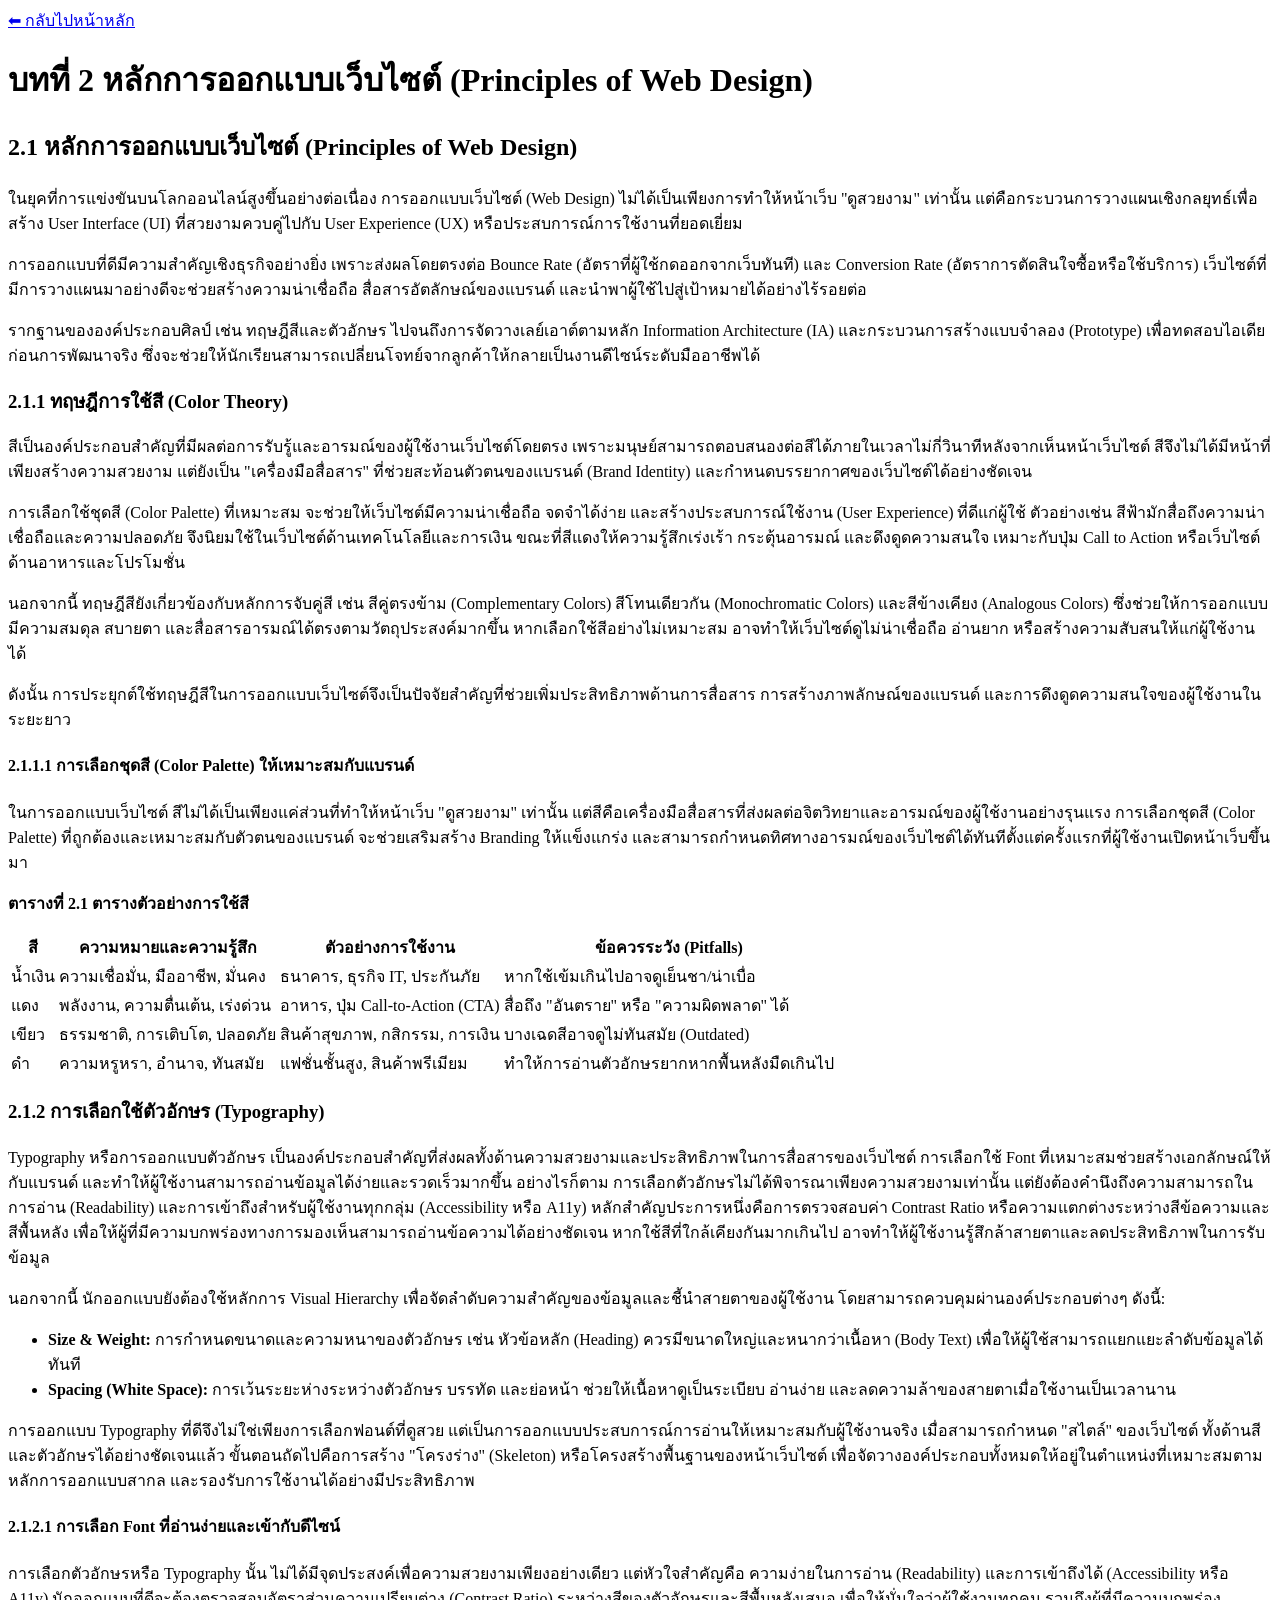
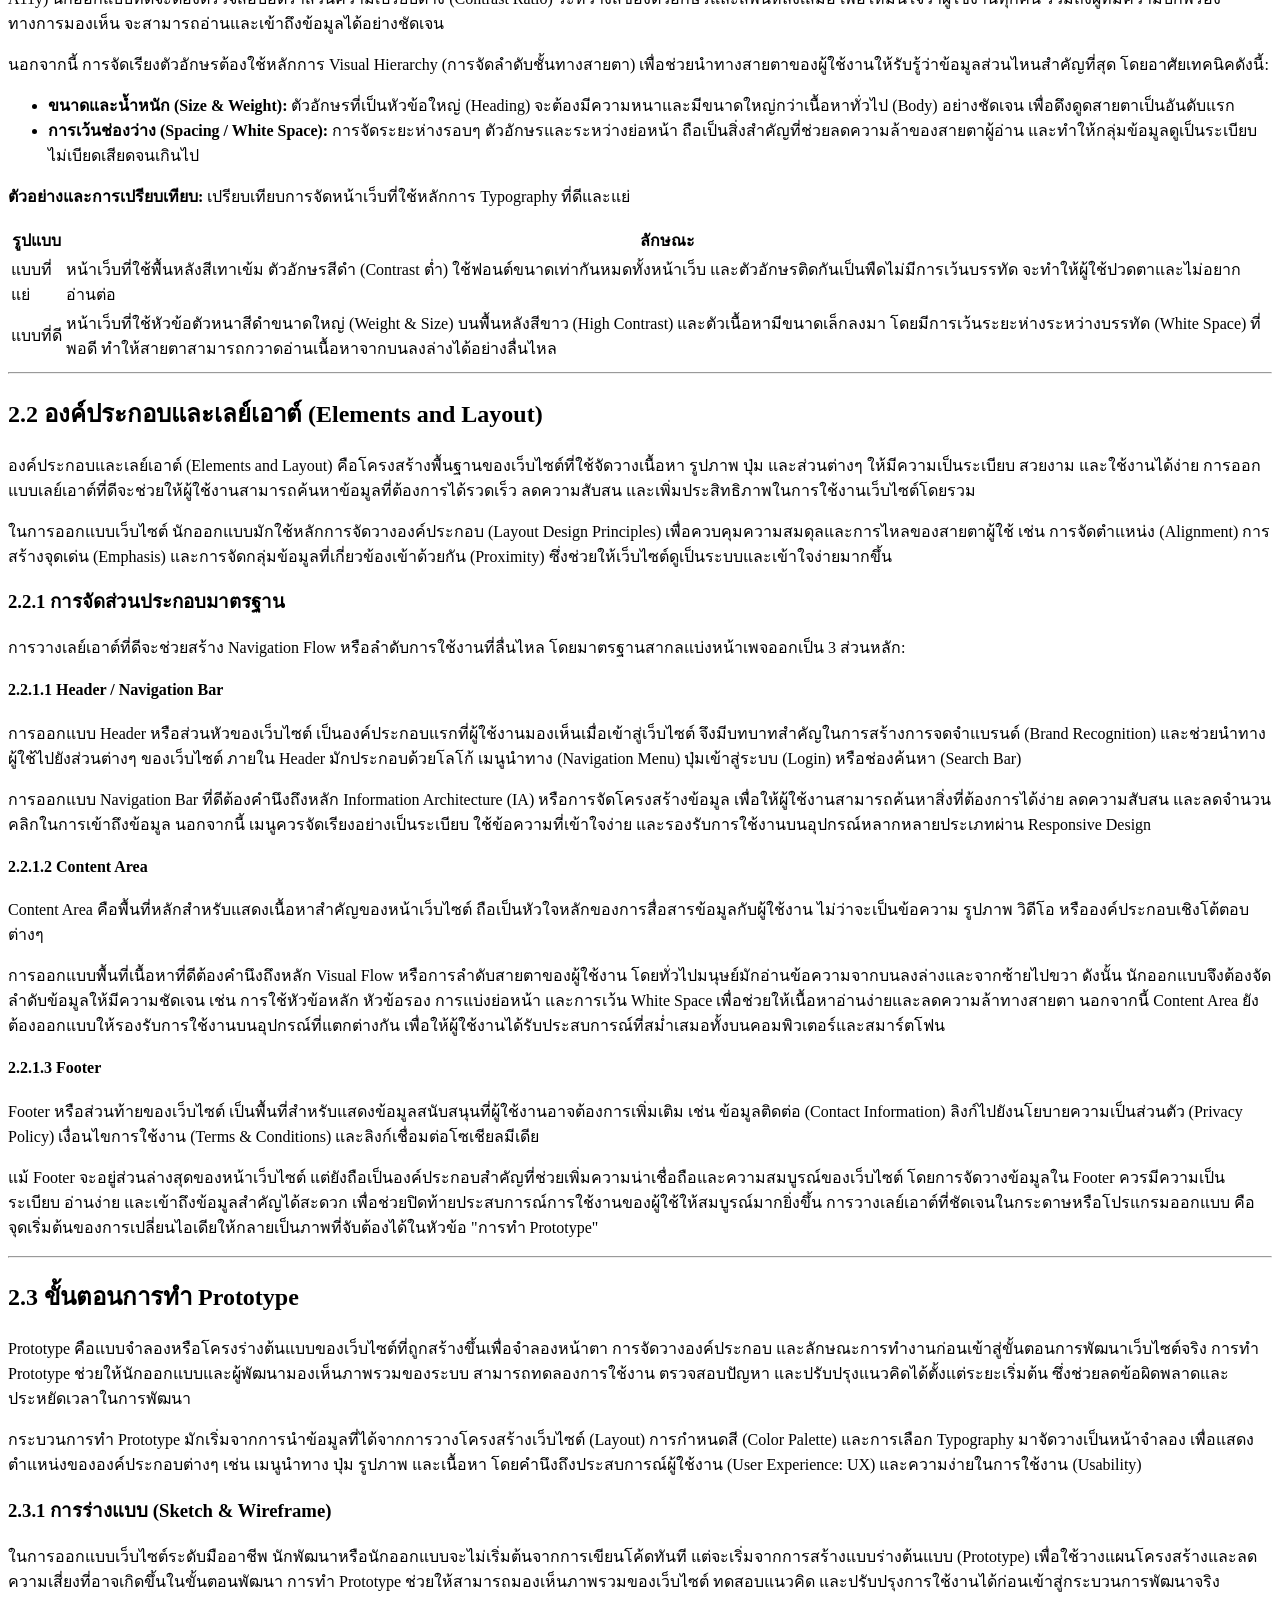
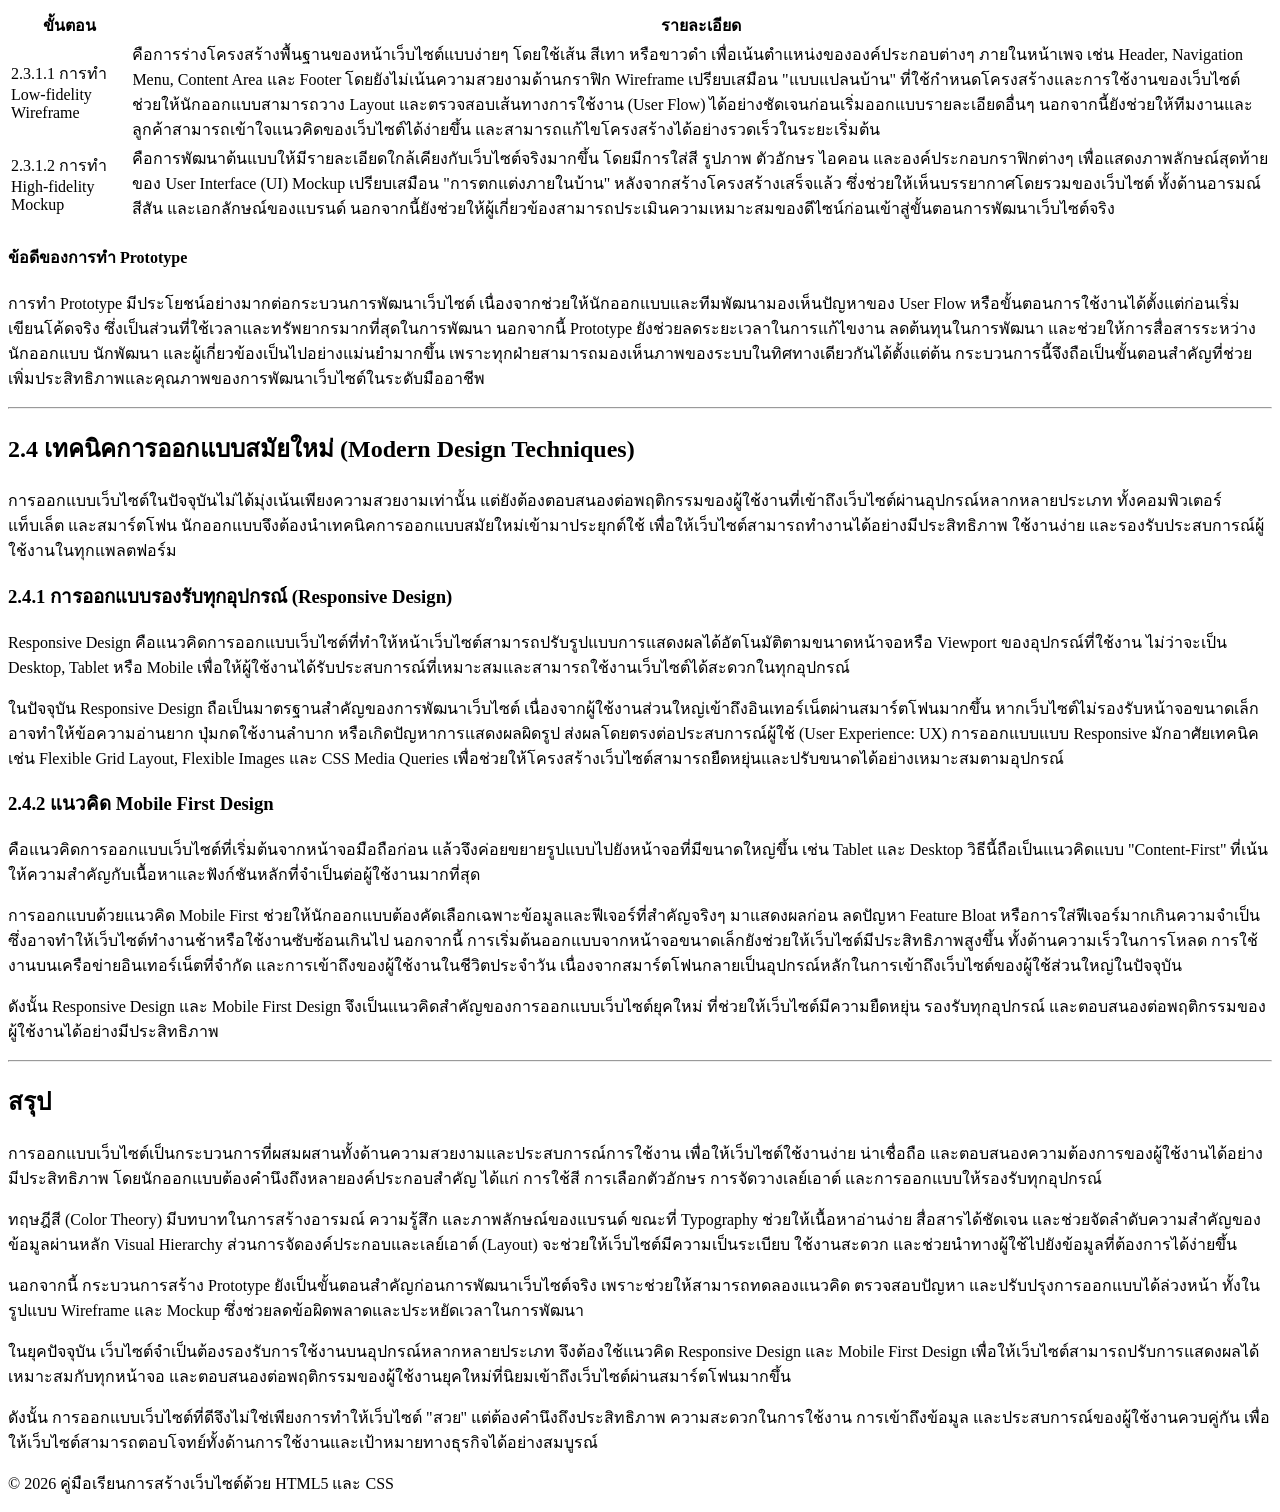
==== lesson02.html @ b01f9346 "Add files via upload" ====
<!DOCTYPE html>
<html lang="th">
<head>
<meta charset="UTF-8">
<meta name="viewport" content="width=device-width, initial-scale=1.0">
<title>บทที่ 2 หลักการออกแบบเว็บไซต์</title>
<link rel="stylesheet" href="style.css">

</head>
<body>

<a href="index.html" class="btn-back-fixed">⬅ กลับไปหน้าหลัก</a>

<main class="content">
<h1>บทที่ 2 หลักการออกแบบเว็บไซต์ (Principles of Web Design)</h1>
<h2>2.1 หลักการออกแบบเว็บไซต์ (Principles of Web Design)</h2>
<p>ในยุคที่การแข่งขันบนโลกออนไลน์สูงขึ้นอย่างต่อเนื่อง การออกแบบเว็บไซต์ (Web Design) ไม่ได้เป็นเพียงการทำให้หน้าเว็บ "ดูสวยงาม" เท่านั้น แต่คือกระบวนการวางแผนเชิงกลยุทธ์เพื่อสร้าง User Interface (UI) ที่สวยงามควบคู่ไปกับ User Experience (UX) หรือประสบการณ์การใช้งานที่ยอดเยี่ยม</p>
<p>การออกแบบที่ดีมีความสำคัญเชิงธุรกิจอย่างยิ่ง เพราะส่งผลโดยตรงต่อ Bounce Rate (อัตราที่ผู้ใช้กดออกจากเว็บทันที) และ Conversion Rate (อัตราการตัดสินใจซื้อหรือใช้บริการ) เว็บไซต์ที่มีการวางแผนมาอย่างดีจะช่วยสร้างความน่าเชื่อถือ สื่อสารอัตลักษณ์ของแบรนด์ และนำพาผู้ใช้ไปสู่เป้าหมายได้อย่างไร้รอยต่อ</p>
<p>รากฐานขององค์ประกอบศิลป์ เช่น ทฤษฎีสีและตัวอักษร ไปจนถึงการจัดวางเลย์เอาต์ตามหลัก Information Architecture (IA) และกระบวนการสร้างแบบจำลอง (Prototype) เพื่อทดสอบไอเดียก่อนการพัฒนาจริง ซึ่งจะช่วยให้นักเรียนสามารถเปลี่ยนโจทย์จากลูกค้าให้กลายเป็นงานดีไซน์ระดับมืออาชีพได้</p>
<h3>2.1.1 ทฤษฎีการใช้สี (Color Theory)</h3>
<p>สีเป็นองค์ประกอบสำคัญที่มีผลต่อการรับรู้และอารมณ์ของผู้ใช้งานเว็บไซต์โดยตรง เพราะมนุษย์สามารถตอบสนองต่อสีได้ภายในเวลาไม่กี่วินาทีหลังจากเห็นหน้าเว็บไซต์ สีจึงไม่ได้มีหน้าที่เพียงสร้างความสวยงาม แต่ยังเป็น "เครื่องมือสื่อสาร" ที่ช่วยสะท้อนตัวตนของแบรนด์ (Brand Identity) และกำหนดบรรยากาศของเว็บไซต์ได้อย่างชัดเจน</p>
<p>การเลือกใช้ชุดสี (Color Palette) ที่เหมาะสม จะช่วยให้เว็บไซต์มีความน่าเชื่อถือ จดจำได้ง่าย และสร้างประสบการณ์ใช้งาน (User Experience) ที่ดีแก่ผู้ใช้ ตัวอย่างเช่น สีฟ้ามักสื่อถึงความน่าเชื่อถือและความปลอดภัย จึงนิยมใช้ในเว็บไซต์ด้านเทคโนโลยีและการเงิน ขณะที่สีแดงให้ความรู้สึกเร่งเร้า กระตุ้นอารมณ์ และดึงดูดความสนใจ เหมาะกับปุ่ม Call to Action หรือเว็บไซต์ด้านอาหารและโปรโมชั่น</p>
<p>นอกจากนี้ ทฤษฎีสียังเกี่ยวข้องกับหลักการจับคู่สี เช่น สีคู่ตรงข้าม (Complementary Colors) สีโทนเดียวกัน (Monochromatic Colors) และสีข้างเคียง (Analogous Colors) ซึ่งช่วยให้การออกแบบมีความสมดุล สบายตา และสื่อสารอารมณ์ได้ตรงตามวัตถุประสงค์มากขึ้น หากเลือกใช้สีอย่างไม่เหมาะสม อาจทำให้เว็บไซต์ดูไม่น่าเชื่อถือ อ่านยาก หรือสร้างความสับสนให้แก่ผู้ใช้งานได้</p>
<p>ดังนั้น การประยุกต์ใช้ทฤษฎีสีในการออกแบบเว็บไซต์จึงเป็นปัจจัยสำคัญที่ช่วยเพิ่มประสิทธิภาพด้านการสื่อสาร การสร้างภาพลักษณ์ของแบรนด์ และการดึงดูดความสนใจของผู้ใช้งานในระยะยาว</p>
<h4>2.1.1.1 การเลือกชุดสี (Color Palette) ให้เหมาะสมกับแบรนด์</h4>
<p>ในการออกแบบเว็บไซต์ สีไม่ได้เป็นเพียงแค่ส่วนที่ทำให้หน้าเว็บ "ดูสวยงาม" เท่านั้น แต่สีคือเครื่องมือสื่อสารที่ส่งผลต่อจิตวิทยาและอารมณ์ของผู้ใช้งานอย่างรุนแรง การเลือกชุดสี (Color Palette) ที่ถูกต้องและเหมาะสมกับตัวตนของแบรนด์ จะช่วยเสริมสร้าง Branding ให้แข็งแกร่ง และสามารถกำหนดทิศทางอารมณ์ของเว็บไซต์ได้ทันทีตั้งแต่ครั้งแรกที่ผู้ใช้งานเปิดหน้าเว็บขึ้นมา</p>
<p><b>ตารางที่ 2.1 ตารางตัวอย่างการใช้สี</b></p>
<table>
<tr><th>สี</th><th>ความหมายและความรู้สึก</th><th>ตัวอย่างการใช้งาน</th><th>ข้อควรระวัง (Pitfalls)</th></tr>
<tr>
<td>น้ำเงิน</td>
<td>ความเชื่อมั่น, มืออาชีพ, มั่นคง</td>
<td>ธนาคาร, ธุรกิจ IT, ประกันภัย</td>
<td>หากใช้เข้มเกินไปอาจดูเย็นชา/น่าเบื่อ</td>
</tr>
<tr>
<td>แดง</td>
<td>พลังงาน, ความตื่นเต้น, เร่งด่วน</td>
<td>อาหาร, ปุ่ม Call-to-Action (CTA)</td>
<td>สื่อถึง "อันตราย" หรือ "ความผิดพลาด" ได้</td>
</tr>
<tr>
<td>เขียว</td>
<td>ธรรมชาติ, การเติบโต, ปลอดภัย</td>
<td>สินค้าสุขภาพ, กสิกรรม, การเงิน</td>
<td>บางเฉดสีอาจดูไม่ทันสมัย (Outdated)</td>
</tr>
<tr>
<td>ดำ</td>
<td>ความหรูหรา, อำนาจ, ทันสมัย</td>
<td>แฟชั่นชั้นสูง, สินค้าพรีเมียม</td>
<td>ทำให้การอ่านตัวอักษรยากหากพื้นหลังมืดเกินไป</td>
</tr>
</table>
<h3>2.1.2 การเลือกใช้ตัวอักษร (Typography)</h3>
<p>Typography หรือการออกแบบตัวอักษร เป็นองค์ประกอบสำคัญที่ส่งผลทั้งด้านความสวยงามและประสิทธิภาพในการสื่อสารของเว็บไซต์ การเลือกใช้ Font ที่เหมาะสมช่วยสร้างเอกลักษณ์ให้กับแบรนด์ และทำให้ผู้ใช้งานสามารถอ่านข้อมูลได้ง่ายและรวดเร็วมากขึ้น อย่างไรก็ตาม การเลือกตัวอักษรไม่ได้พิจารณาเพียงความสวยงามเท่านั้น แต่ยังต้องคำนึงถึงความสามารถในการอ่าน (Readability) และการเข้าถึงสำหรับผู้ใช้งานทุกกลุ่ม (Accessibility หรือ A11y) หลักสำคัญประการหนึ่งคือการตรวจสอบค่า Contrast Ratio หรือความแตกต่างระหว่างสีข้อความและสีพื้นหลัง เพื่อให้ผู้ที่มีความบกพร่องทางการมองเห็นสามารถอ่านข้อความได้อย่างชัดเจน หากใช้สีที่ใกล้เคียงกันมากเกินไป อาจทำให้ผู้ใช้งานรู้สึกล้าสายตาและลดประสิทธิภาพในการรับข้อมูล</p>
<p>นอกจากนี้ นักออกแบบยังต้องใช้หลักการ Visual Hierarchy เพื่อจัดลำดับความสำคัญของข้อมูลและชี้นำสายตาของผู้ใช้งาน โดยสามารถควบคุมผ่านองค์ประกอบต่างๆ ดังนี้:</p>
<ul>
<li><b>Size &amp; Weight:</b> การกำหนดขนาดและความหนาของตัวอักษร เช่น หัวข้อหลัก (Heading) ควรมีขนาดใหญ่และหนากว่าเนื้อหา (Body Text) เพื่อให้ผู้ใช้สามารถแยกแยะลำดับข้อมูลได้ทันที</li>
<li><b>Spacing (White Space):</b> การเว้นระยะห่างระหว่างตัวอักษร บรรทัด และย่อหน้า ช่วยให้เนื้อหาดูเป็นระเบียบ อ่านง่าย และลดความล้าของสายตาเมื่อใช้งานเป็นเวลานาน</li>
</ul>
<p>การออกแบบ Typography ที่ดีจึงไม่ใช่เพียงการเลือกฟอนต์ที่ดูสวย แต่เป็นการออกแบบประสบการณ์การอ่านให้เหมาะสมกับผู้ใช้งานจริง เมื่อสามารถกำหนด "สไตล์" ของเว็บไซต์ ทั้งด้านสีและตัวอักษรได้อย่างชัดเจนแล้ว ขั้นตอนถัดไปคือการสร้าง "โครงร่าง" (Skeleton) หรือโครงสร้างพื้นฐานของหน้าเว็บไซต์ เพื่อจัดวางองค์ประกอบทั้งหมดให้อยู่ในตำแหน่งที่เหมาะสมตามหลักการออกแบบสากล และรองรับการใช้งานได้อย่างมีประสิทธิภาพ</p>
<h4>2.1.2.1 การเลือก Font ที่อ่านง่ายและเข้ากับดีไซน์</h4>
<p>การเลือกตัวอักษรหรือ Typography นั้น ไม่ได้มีจุดประสงค์เพื่อความสวยงามเพียงอย่างเดียว แต่หัวใจสำคัญคือ ความง่ายในการอ่าน (Readability) และการเข้าถึงได้ (Accessibility หรือ A11y) นักออกแบบที่ดีจะต้องตรวจสอบอัตราส่วนความเปรียบต่าง (Contrast Ratio) ระหว่างสีของตัวอักษรและสีพื้นหลังเสมอ เพื่อให้มั่นใจว่าผู้ใช้งานทุกคน รวมถึงผู้ที่มีความบกพร่องทางการมองเห็น จะสามารถอ่านและเข้าถึงข้อมูลได้อย่างชัดเจน</p>
<p>นอกจากนี้ การจัดเรียงตัวอักษรต้องใช้หลักการ Visual Hierarchy (การจัดลำดับชั้นทางสายตา) เพื่อช่วยนำทางสายตาของผู้ใช้งานให้รับรู้ว่าข้อมูลส่วนไหนสำคัญที่สุด โดยอาศัยเทคนิคดังนี้:</p>
<ul>
<li><b>ขนาดและน้ำหนัก (Size &amp; Weight):</b> ตัวอักษรที่เป็นหัวข้อใหญ่ (Heading) จะต้องมีความหนาและมีขนาดใหญ่กว่าเนื้อหาทั่วไป (Body) อย่างชัดเจน เพื่อดึงดูดสายตาเป็นอันดับแรก</li>
<li><b>การเว้นช่องว่าง (Spacing / White Space):</b> การจัดระยะห่างรอบๆ ตัวอักษรและระหว่างย่อหน้า ถือเป็นสิ่งสำคัญที่ช่วยลดความล้าของสายตาผู้อ่าน และทำให้กลุ่มข้อมูลดูเป็นระเบียบ ไม่เบียดเสียดจนเกินไป</li>
</ul>
<p><b>ตัวอย่างและการเปรียบเทียบ:</b> เปรียบเทียบการจัดหน้าเว็บที่ใช้หลักการ Typography ที่ดีและแย่</p>
<table>
<tr><th>รูปแบบ</th><th>ลักษณะ</th></tr>
<tr>
<td>แบบที่แย่</td>
<td>หน้าเว็บที่ใช้พื้นหลังสีเทาเข้ม ตัวอักษรสีดำ (Contrast ต่ำ) ใช้ฟอนต์ขนาดเท่ากันหมดทั้งหน้าเว็บ และตัวอักษรติดกันเป็นพืดไม่มีการเว้นบรรทัด จะทำให้ผู้ใช้ปวดตาและไม่อยากอ่านต่อ</td>
</tr>
<tr>
<td>แบบที่ดี</td>
<td>หน้าเว็บที่ใช้หัวข้อตัวหนาสีดำขนาดใหญ่ (Weight &amp; Size) บนพื้นหลังสีขาว (High Contrast) และตัวเนื้อหามีขนาดเล็กลงมา โดยมีการเว้นระยะห่างระหว่างบรรทัด (White Space) ที่พอดี ทำให้สายตาสามารถกวาดอ่านเนื้อหาจากบนลงล่างได้อย่างลื่นไหล</td>
</tr>
</table>
<hr/>
<h2>2.2 องค์ประกอบและเลย์เอาต์ (Elements and Layout)</h2>
<p>องค์ประกอบและเลย์เอาต์ (Elements and Layout) คือโครงสร้างพื้นฐานของเว็บไซต์ที่ใช้จัดวางเนื้อหา รูปภาพ ปุ่ม และส่วนต่างๆ ให้มีความเป็นระเบียบ สวยงาม และใช้งานได้ง่าย การออกแบบเลย์เอาต์ที่ดีจะช่วยให้ผู้ใช้งานสามารถค้นหาข้อมูลที่ต้องการได้รวดเร็ว ลดความสับสน และเพิ่มประสิทธิภาพในการใช้งานเว็บไซต์โดยรวม</p>
<p>ในการออกแบบเว็บไซต์ นักออกแบบมักใช้หลักการจัดวางองค์ประกอบ (Layout Design Principles) เพื่อควบคุมความสมดุลและการไหลของสายตาผู้ใช้ เช่น การจัดตำแหน่ง (Alignment) การสร้างจุดเด่น (Emphasis) และการจัดกลุ่มข้อมูลที่เกี่ยวข้องเข้าด้วยกัน (Proximity) ซึ่งช่วยให้เว็บไซต์ดูเป็นระบบและเข้าใจง่ายมากขึ้น</p>
<h3>2.2.1 การจัดส่วนประกอบมาตรฐาน</h3>
<p>การวางเลย์เอาต์ที่ดีจะช่วยสร้าง Navigation Flow หรือลำดับการใช้งานที่ลื่นไหล โดยมาตรฐานสากลแบ่งหน้าเพจออกเป็น 3 ส่วนหลัก:</p>
<h4>2.2.1.1 Header / Navigation Bar</h4>
<p>การออกแบบ Header หรือส่วนหัวของเว็บไซต์ เป็นองค์ประกอบแรกที่ผู้ใช้งานมองเห็นเมื่อเข้าสู่เว็บไซต์ จึงมีบทบาทสำคัญในการสร้างการจดจำแบรนด์ (Brand Recognition) และช่วยนำทางผู้ใช้ไปยังส่วนต่างๆ ของเว็บไซต์ ภายใน Header มักประกอบด้วยโลโก้ เมนูนำทาง (Navigation Menu) ปุ่มเข้าสู่ระบบ (Login) หรือช่องค้นหา (Search Bar)</p>
<p>การออกแบบ Navigation Bar ที่ดีต้องคำนึงถึงหลัก Information Architecture (IA) หรือการจัดโครงสร้างข้อมูล เพื่อให้ผู้ใช้งานสามารถค้นหาสิ่งที่ต้องการได้ง่าย ลดความสับสน และลดจำนวนคลิกในการเข้าถึงข้อมูล นอกจากนี้ เมนูควรจัดเรียงอย่างเป็นระเบียบ ใช้ข้อความที่เข้าใจง่าย และรองรับการใช้งานบนอุปกรณ์หลากหลายประเภทผ่าน Responsive Design</p>
<h4>2.2.1.2 Content Area</h4>
<p>Content Area คือพื้นที่หลักสำหรับแสดงเนื้อหาสำคัญของหน้าเว็บไซต์ ถือเป็นหัวใจหลักของการสื่อสารข้อมูลกับผู้ใช้งาน ไม่ว่าจะเป็นข้อความ รูปภาพ วิดีโอ หรือองค์ประกอบเชิงโต้ตอบต่างๆ</p>
<p>การออกแบบพื้นที่เนื้อหาที่ดีต้องคำนึงถึงหลัก Visual Flow หรือการลำดับสายตาของผู้ใช้งาน โดยทั่วไปมนุษย์มักอ่านข้อความจากบนลงล่างและจากซ้ายไปขวา ดังนั้น นักออกแบบจึงต้องจัดลำดับข้อมูลให้มีความชัดเจน เช่น การใช้หัวข้อหลัก หัวข้อรอง การแบ่งย่อหน้า และการเว้น White Space เพื่อช่วยให้เนื้อหาอ่านง่ายและลดความล้าทางสายตา นอกจากนี้ Content Area ยังต้องออกแบบให้รองรับการใช้งานบนอุปกรณ์ที่แตกต่างกัน เพื่อให้ผู้ใช้งานได้รับประสบการณ์ที่สม่ำเสมอทั้งบนคอมพิวเตอร์และสมาร์ตโฟน</p>
<h4>2.2.1.3 Footer</h4>
<p>Footer หรือส่วนท้ายของเว็บไซต์ เป็นพื้นที่สำหรับแสดงข้อมูลสนับสนุนที่ผู้ใช้งานอาจต้องการเพิ่มเติม เช่น ข้อมูลติดต่อ (Contact Information) ลิงก์ไปยังนโยบายความเป็นส่วนตัว (Privacy Policy) เงื่อนไขการใช้งาน (Terms &amp; Conditions) และลิงก์เชื่อมต่อโซเชียลมีเดีย</p>
<p>แม้ Footer จะอยู่ส่วนล่างสุดของหน้าเว็บไซต์ แต่ยังถือเป็นองค์ประกอบสำคัญที่ช่วยเพิ่มความน่าเชื่อถือและความสมบูรณ์ของเว็บไซต์ โดยการจัดวางข้อมูลใน Footer ควรมีความเป็นระเบียบ อ่านง่าย และเข้าถึงข้อมูลสำคัญได้สะดวก เพื่อช่วยปิดท้ายประสบการณ์การใช้งานของผู้ใช้ให้สมบูรณ์มากยิ่งขึ้น การวางเลย์เอาต์ที่ชัดเจนในกระดาษหรือโปรแกรมออกแบบ คือจุดเริ่มต้นของการเปลี่ยนไอเดียให้กลายเป็นภาพที่จับต้องได้ในหัวข้อ "การทำ Prototype"</p>
<hr/>
<h2>2.3 ขั้นตอนการทำ Prototype</h2>
<p>Prototype คือแบบจำลองหรือโครงร่างต้นแบบของเว็บไซต์ที่ถูกสร้างขึ้นเพื่อจำลองหน้าตา การจัดวางองค์ประกอบ และลักษณะการทำงานก่อนเข้าสู่ขั้นตอนการพัฒนาเว็บไซต์จริง การทำ Prototype ช่วยให้นักออกแบบและผู้พัฒนามองเห็นภาพรวมของระบบ สามารถทดลองการใช้งาน ตรวจสอบปัญหา และปรับปรุงแนวคิดได้ตั้งแต่ระยะเริ่มต้น ซึ่งช่วยลดข้อผิดพลาดและประหยัดเวลาในการพัฒนา</p>
<p>กระบวนการทำ Prototype มักเริ่มจากการนำข้อมูลที่ได้จากการวางโครงสร้างเว็บไซต์ (Layout) การกำหนดสี (Color Palette) และการเลือก Typography มาจัดวางเป็นหน้าจำลอง เพื่อแสดงตำแหน่งขององค์ประกอบต่างๆ เช่น เมนูนำทาง ปุ่ม รูปภาพ และเนื้อหา โดยคำนึงถึงประสบการณ์ผู้ใช้งาน (User Experience: UX) และความง่ายในการใช้งาน (Usability)</p>
<h3>2.3.1 การร่างแบบ (Sketch &amp; Wireframe)</h3>
<p>ในการออกแบบเว็บไซต์ระดับมืออาชีพ นักพัฒนาหรือนักออกแบบจะไม่เริ่มต้นจากการเขียนโค้ดทันที แต่จะเริ่มจากการสร้างแบบร่างต้นแบบ (Prototype) เพื่อใช้วางแผนโครงสร้างและลดความเสี่ยงที่อาจเกิดขึ้นในขั้นตอนพัฒนา การทำ Prototype ช่วยให้สามารถมองเห็นภาพรวมของเว็บไซต์ ทดสอบแนวคิด และปรับปรุงการใช้งานได้ก่อนเข้าสู่กระบวนการพัฒนาจริง</p>
<table>
<tr><th>ขั้นตอน</th><th>รายละเอียด</th></tr>
<tr>
<td>2.3.1.1 การทำ Low-fidelity Wireframe</td>
<td>คือการร่างโครงสร้างพื้นฐานของหน้าเว็บไซต์แบบง่ายๆ โดยใช้เส้น สีเทา หรือขาวดำ เพื่อเน้นตำแหน่งขององค์ประกอบต่างๆ ภายในหน้าเพจ เช่น Header, Navigation Menu, Content Area และ Footer โดยยังไม่เน้นความสวยงามด้านกราฟิก Wireframe เปรียบเสมือน "แบบแปลนบ้าน" ที่ใช้กำหนดโครงสร้างและการใช้งานของเว็บไซต์ ช่วยให้นักออกแบบสามารถวาง Layout และตรวจสอบเส้นทางการใช้งาน (User Flow) ได้อย่างชัดเจนก่อนเริ่มออกแบบรายละเอียดอื่นๆ นอกจากนี้ยังช่วยให้ทีมงานและลูกค้าสามารถเข้าใจแนวคิดของเว็บไซต์ได้ง่ายขึ้น และสามารถแก้ไขโครงสร้างได้อย่างรวดเร็วในระยะเริ่มต้น</td>
</tr>
<tr>
<td>2.3.1.2 การทำ High-fidelity Mockup</td>
<td>คือการพัฒนาต้นแบบให้มีรายละเอียดใกล้เคียงกับเว็บไซต์จริงมากขึ้น โดยมีการใส่สี รูปภาพ ตัวอักษร ไอคอน และองค์ประกอบกราฟิกต่างๆ เพื่อแสดงภาพลักษณ์สุดท้ายของ User Interface (UI) Mockup เปรียบเสมือน "การตกแต่งภายในบ้าน" หลังจากสร้างโครงสร้างเสร็จแล้ว ซึ่งช่วยให้เห็นบรรยากาศโดยรวมของเว็บไซต์ ทั้งด้านอารมณ์ สีสัน และเอกลักษณ์ของแบรนด์ นอกจากนี้ยังช่วยให้ผู้เกี่ยวข้องสามารถประเมินความเหมาะสมของดีไซน์ก่อนเข้าสู่ขั้นตอนการพัฒนาเว็บไซต์จริง</td>
</tr>
</table>
<h4>ข้อดีของการทำ Prototype</h4>
<p>การทำ Prototype มีประโยชน์อย่างมากต่อกระบวนการพัฒนาเว็บไซต์ เนื่องจากช่วยให้นักออกแบบและทีมพัฒนามองเห็นปัญหาของ User Flow หรือขั้นตอนการใช้งานได้ตั้งแต่ก่อนเริ่มเขียนโค้ดจริง ซึ่งเป็นส่วนที่ใช้เวลาและทรัพยากรมากที่สุดในการพัฒนา นอกจากนี้ Prototype ยังช่วยลดระยะเวลาในการแก้ไขงาน ลดต้นทุนในการพัฒนา และช่วยให้การสื่อสารระหว่างนักออกแบบ นักพัฒนา และผู้เกี่ยวข้องเป็นไปอย่างแม่นยำมากขึ้น เพราะทุกฝ่ายสามารถมองเห็นภาพของระบบในทิศทางเดียวกันได้ตั้งแต่ต้น กระบวนการนี้จึงถือเป็นขั้นตอนสำคัญที่ช่วยเพิ่มประสิทธิภาพและคุณภาพของการพัฒนาเว็บไซต์ในระดับมืออาชีพ</p>
<hr/>
<h2>2.4 เทคนิคการออกแบบสมัยใหม่ (Modern Design Techniques)</h2>
<p>การออกแบบเว็บไซต์ในปัจจุบันไม่ได้มุ่งเน้นเพียงความสวยงามเท่านั้น แต่ยังต้องตอบสนองต่อพฤติกรรมของผู้ใช้งานที่เข้าถึงเว็บไซต์ผ่านอุปกรณ์หลากหลายประเภท ทั้งคอมพิวเตอร์ แท็บเล็ต และสมาร์ตโฟน นักออกแบบจึงต้องนำเทคนิคการออกแบบสมัยใหม่เข้ามาประยุกต์ใช้ เพื่อให้เว็บไซต์สามารถทำงานได้อย่างมีประสิทธิภาพ ใช้งานง่าย และรองรับประสบการณ์ผู้ใช้งานในทุกแพลตฟอร์ม</p>
<h3>2.4.1 การออกแบบรองรับทุกอุปกรณ์ (Responsive Design)</h3>
<p>Responsive Design คือแนวคิดการออกแบบเว็บไซต์ที่ทำให้หน้าเว็บไซต์สามารถปรับรูปแบบการแสดงผลได้อัตโนมัติตามขนาดหน้าจอหรือ Viewport ของอุปกรณ์ที่ใช้งาน ไม่ว่าจะเป็น Desktop, Tablet หรือ Mobile เพื่อให้ผู้ใช้งานได้รับประสบการณ์ที่เหมาะสมและสามารถใช้งานเว็บไซต์ได้สะดวกในทุกอุปกรณ์</p>
<p>ในปัจจุบัน Responsive Design ถือเป็นมาตรฐานสำคัญของการพัฒนาเว็บไซต์ เนื่องจากผู้ใช้งานส่วนใหญ่เข้าถึงอินเทอร์เน็ตผ่านสมาร์ตโฟนมากขึ้น หากเว็บไซต์ไม่รองรับหน้าจอขนาดเล็ก อาจทำให้ข้อความอ่านยาก ปุ่มกดใช้งานลำบาก หรือเกิดปัญหาการแสดงผลผิดรูป ส่งผลโดยตรงต่อประสบการณ์ผู้ใช้ (User Experience: UX) การออกแบบแบบ Responsive มักอาศัยเทคนิค เช่น Flexible Grid Layout, Flexible Images และ CSS Media Queries เพื่อช่วยให้โครงสร้างเว็บไซต์สามารถยืดหยุ่นและปรับขนาดได้อย่างเหมาะสมตามอุปกรณ์</p>
<h3>2.4.2 แนวคิด Mobile First Design</h3>
<p>คือแนวคิดการออกแบบเว็บไซต์ที่เริ่มต้นจากหน้าจอมือถือก่อน แล้วจึงค่อยขยายรูปแบบไปยังหน้าจอที่มีขนาดใหญ่ขึ้น เช่น Tablet และ Desktop วิธีนี้ถือเป็นแนวคิดแบบ "Content-First" ที่เน้นให้ความสำคัญกับเนื้อหาและฟังก์ชันหลักที่จำเป็นต่อผู้ใช้งานมากที่สุด</p>
<p>การออกแบบด้วยแนวคิด Mobile First ช่วยให้นักออกแบบต้องคัดเลือกเฉพาะข้อมูลและฟีเจอร์ที่สำคัญจริงๆ มาแสดงผลก่อน ลดปัญหา Feature Bloat หรือการใส่ฟีเจอร์มากเกินความจำเป็น ซึ่งอาจทำให้เว็บไซต์ทำงานช้าหรือใช้งานซับซ้อนเกินไป นอกจากนี้ การเริ่มต้นออกแบบจากหน้าจอขนาดเล็กยังช่วยให้เว็บไซต์มีประสิทธิภาพสูงขึ้น ทั้งด้านความเร็วในการโหลด การใช้งานบนเครือข่ายอินเทอร์เน็ตที่จำกัด และการเข้าถึงของผู้ใช้งานในชีวิตประจำวัน เนื่องจากสมาร์ตโฟนกลายเป็นอุปกรณ์หลักในการเข้าถึงเว็บไซต์ของผู้ใช้ส่วนใหญ่ในปัจจุบัน</p>
<p>ดังนั้น Responsive Design และ Mobile First Design จึงเป็นแนวคิดสำคัญของการออกแบบเว็บไซต์ยุคใหม่ ที่ช่วยให้เว็บไซต์มีความยืดหยุ่น รองรับทุกอุปกรณ์ และตอบสนองต่อพฤติกรรมของผู้ใช้งานได้อย่างมีประสิทธิภาพ</p>
<hr/>
<h2>สรุป</h2>
<div class="summary-box">
<p>การออกแบบเว็บไซต์เป็นกระบวนการที่ผสมผสานทั้งด้านความสวยงามและประสบการณ์การใช้งาน เพื่อให้เว็บไซต์ใช้งานง่าย น่าเชื่อถือ และตอบสนองความต้องการของผู้ใช้งานได้อย่างมีประสิทธิภาพ โดยนักออกแบบต้องคำนึงถึงหลายองค์ประกอบสำคัญ ได้แก่ การใช้สี การเลือกตัวอักษร การจัดวางเลย์เอาต์ และการออกแบบให้รองรับทุกอุปกรณ์</p>
<p>ทฤษฎีสี (Color Theory) มีบทบาทในการสร้างอารมณ์ ความรู้สึก และภาพลักษณ์ของแบรนด์ ขณะที่ Typography ช่วยให้เนื้อหาอ่านง่าย สื่อสารได้ชัดเจน และช่วยจัดลำดับความสำคัญของข้อมูลผ่านหลัก Visual Hierarchy ส่วนการจัดองค์ประกอบและเลย์เอาต์ (Layout) จะช่วยให้เว็บไซต์มีความเป็นระเบียบ ใช้งานสะดวก และช่วยนำทางผู้ใช้ไปยังข้อมูลที่ต้องการได้ง่ายขึ้น</p>
<p>นอกจากนี้ กระบวนการสร้าง Prototype ยังเป็นขั้นตอนสำคัญก่อนการพัฒนาเว็บไซต์จริง เพราะช่วยให้สามารถทดลองแนวคิด ตรวจสอบปัญหา และปรับปรุงการออกแบบได้ล่วงหน้า ทั้งในรูปแบบ Wireframe และ Mockup ซึ่งช่วยลดข้อผิดพลาดและประหยัดเวลาในการพัฒนา</p>
<p>ในยุคปัจจุบัน เว็บไซต์จำเป็นต้องรองรับการใช้งานบนอุปกรณ์หลากหลายประเภท จึงต้องใช้แนวคิด Responsive Design และ Mobile First Design เพื่อให้เว็บไซต์สามารถปรับการแสดงผลได้เหมาะสมกับทุกหน้าจอ และตอบสนองต่อพฤติกรรมของผู้ใช้งานยุคใหม่ที่นิยมเข้าถึงเว็บไซต์ผ่านสมาร์ตโฟนมากขึ้น</p>
<p>ดังนั้น การออกแบบเว็บไซต์ที่ดีจึงไม่ใช่เพียงการทำให้เว็บไซต์ "สวย" แต่ต้องคำนึงถึงประสิทธิภาพ ความสะดวกในการใช้งาน การเข้าถึงข้อมูล และประสบการณ์ของผู้ใช้งานควบคู่กัน เพื่อให้เว็บไซต์สามารถตอบโจทย์ทั้งด้านการใช้งานและเป้าหมายทางธุรกิจได้อย่างสมบูรณ์</p>

<footer class="site-footer">
    <p>© 2026 คู่มือเรียนการสร้างเว็บไซต์ด้วย HTML5 และ CSS</p>
</footer>

</body>
</html>
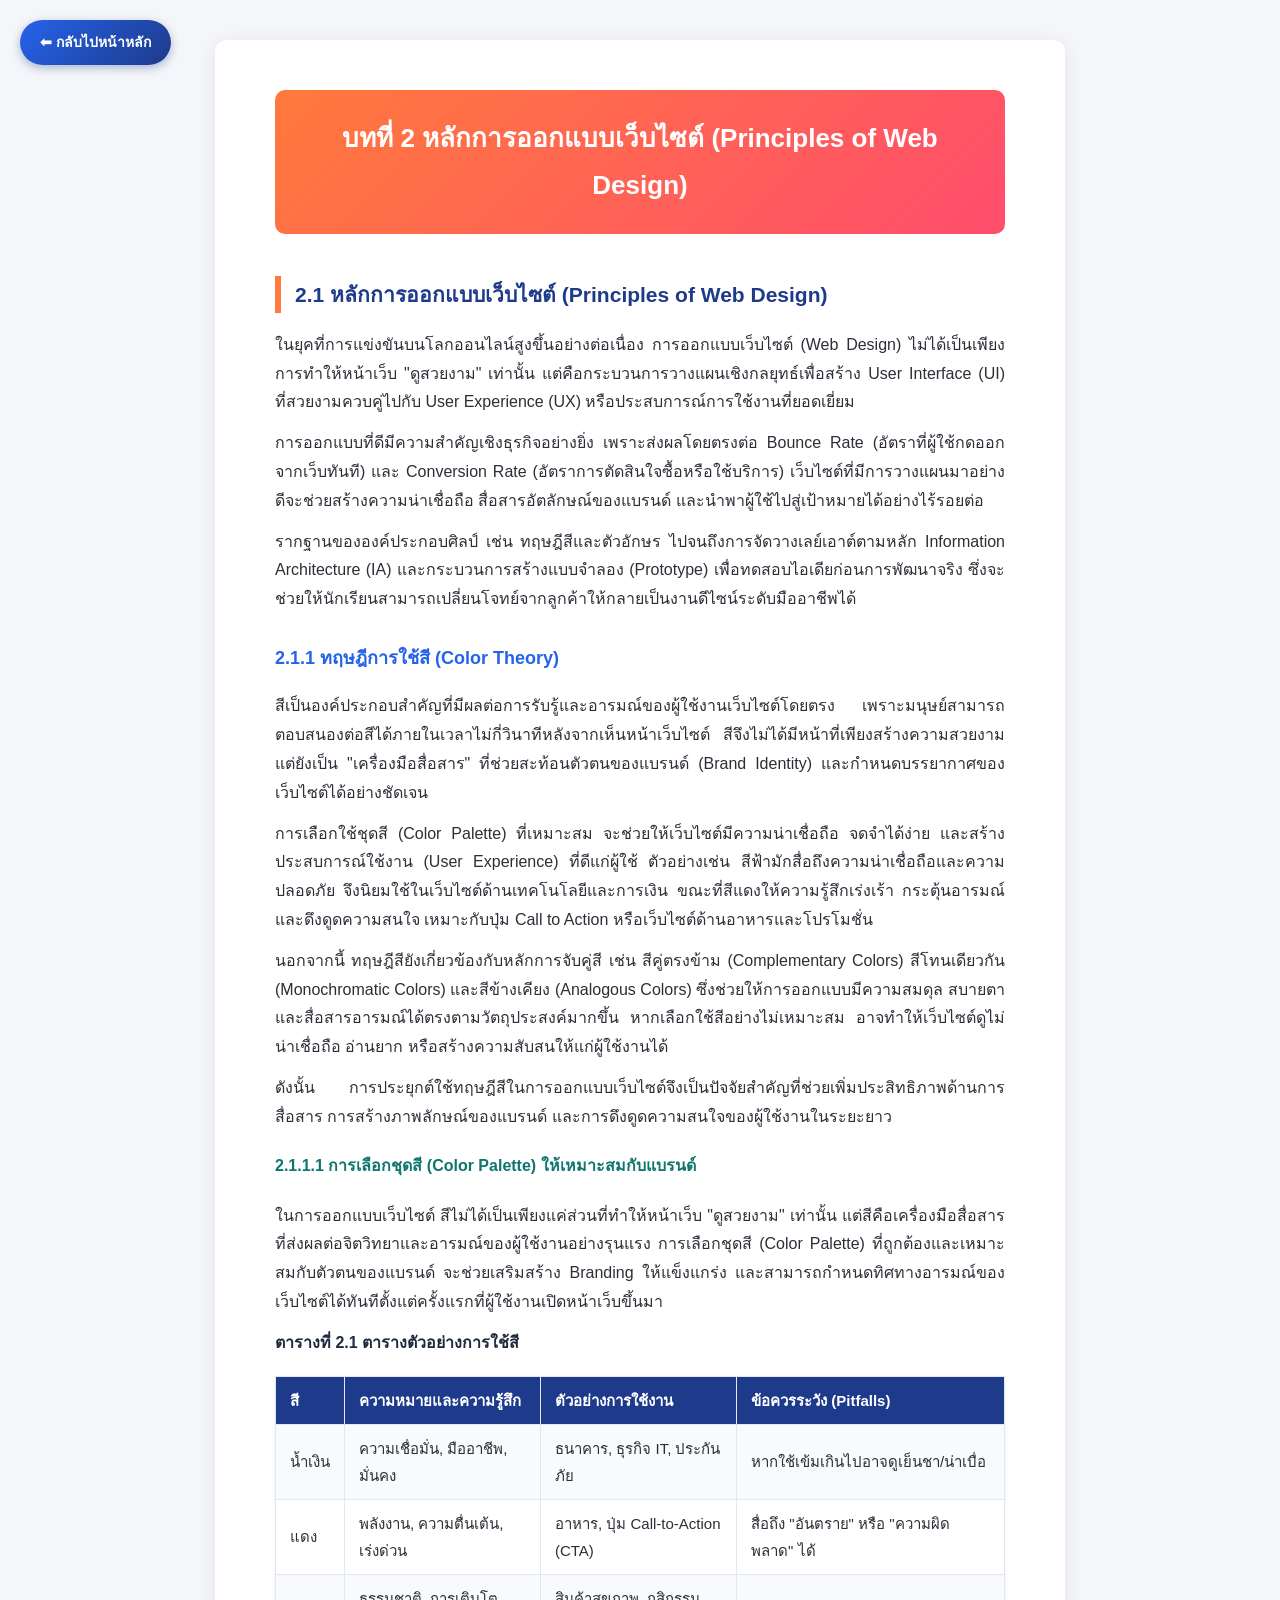
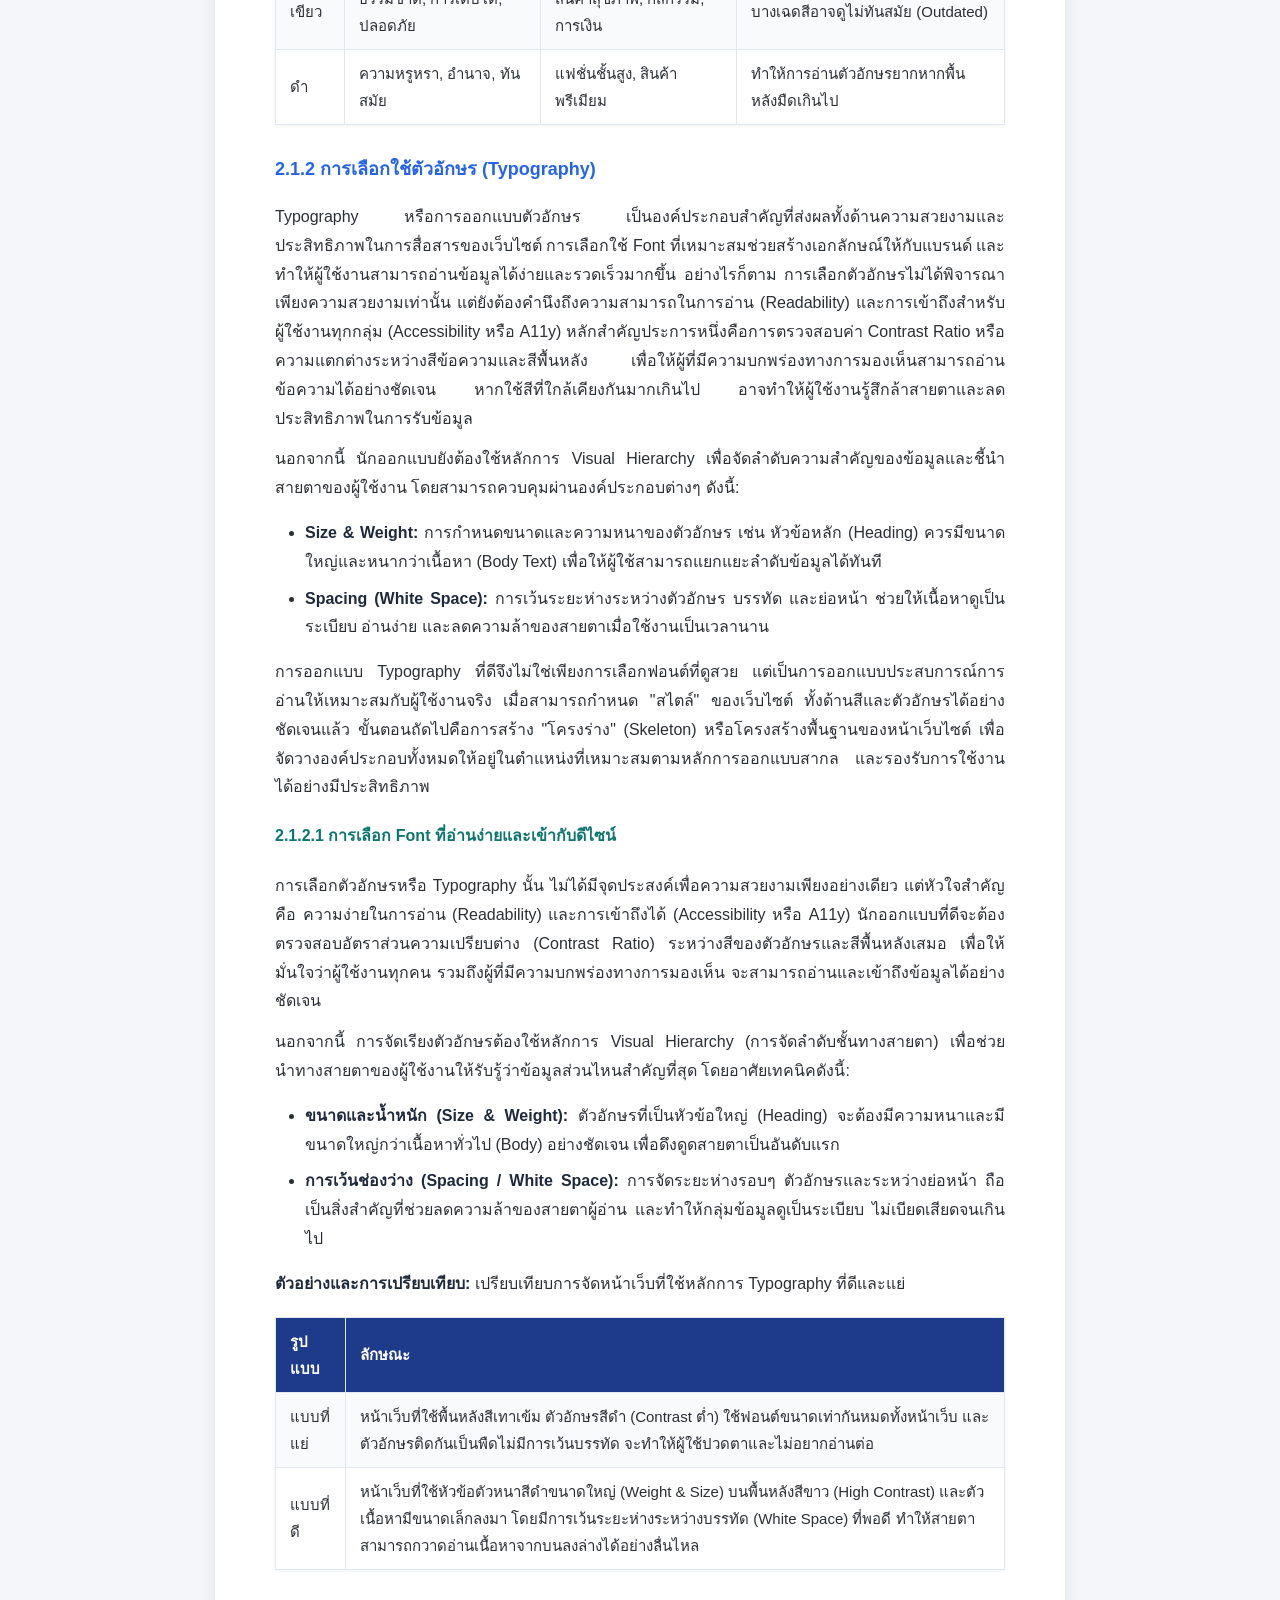
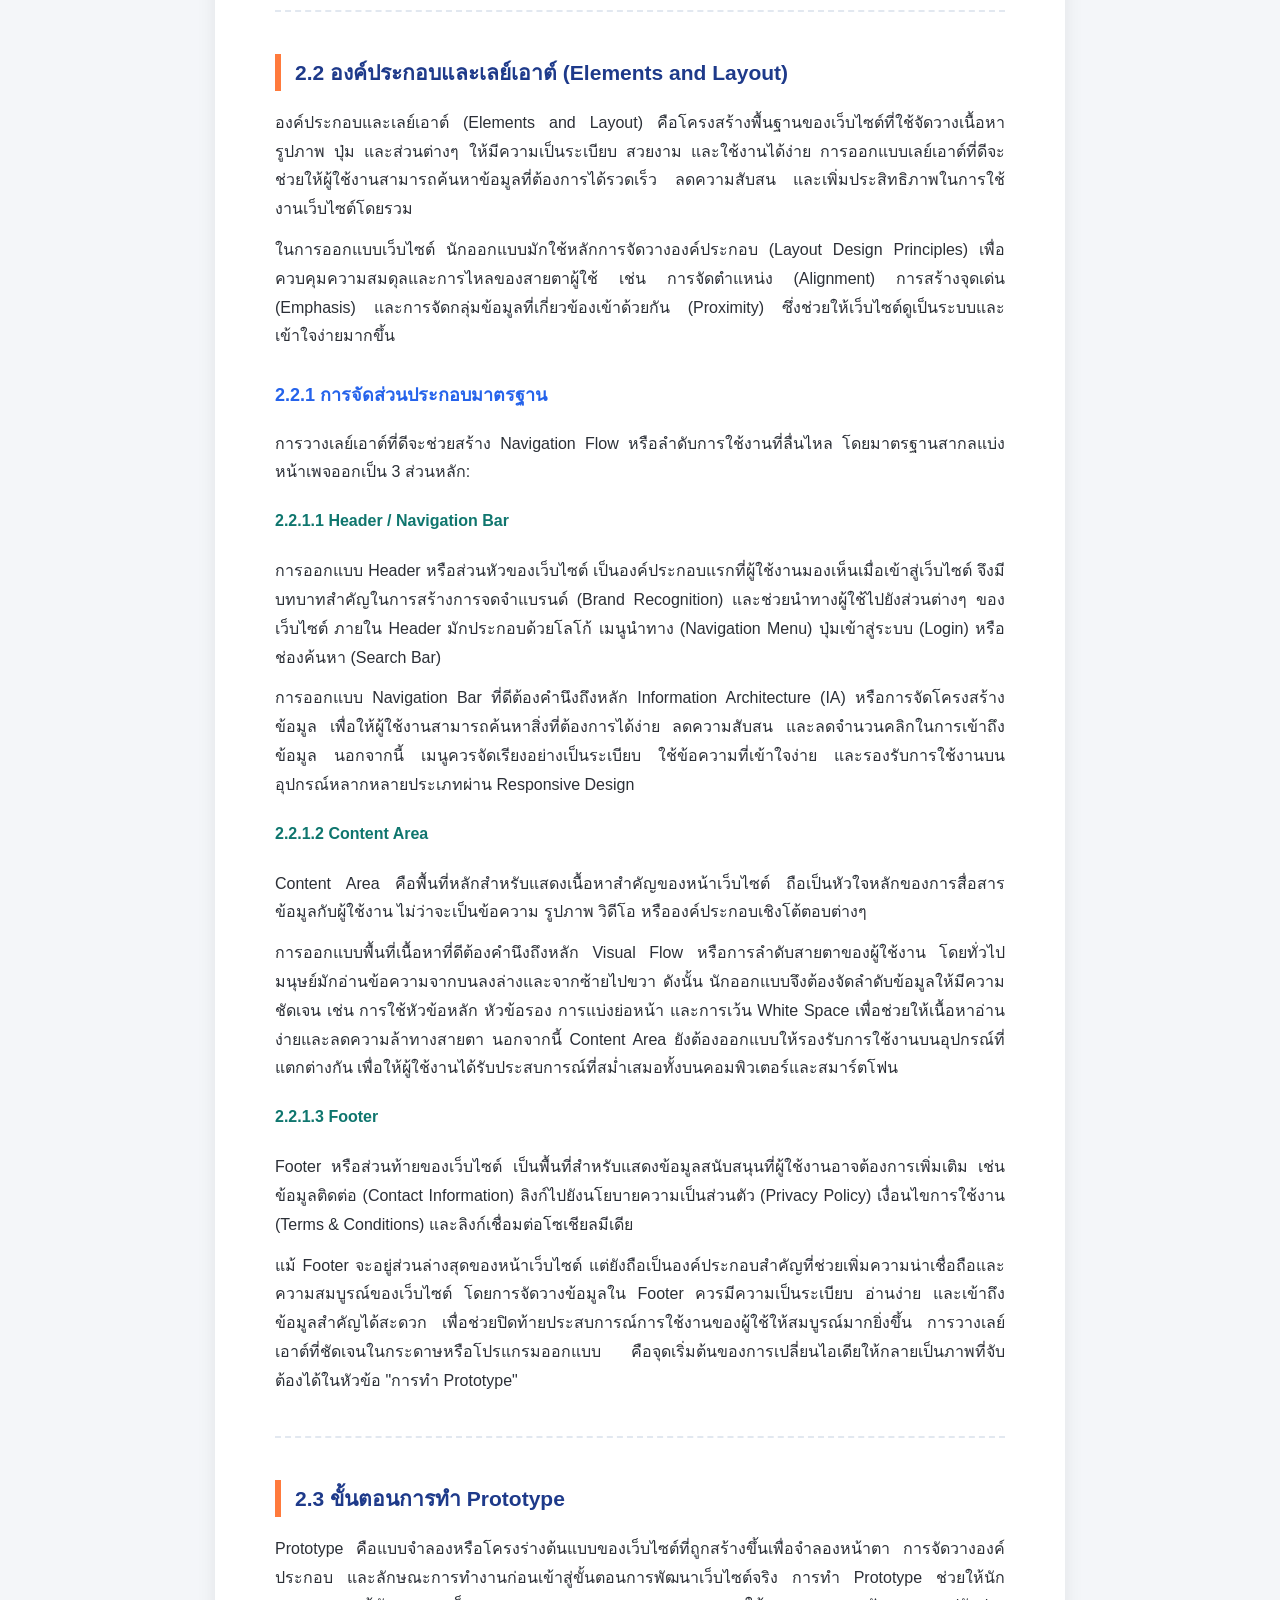
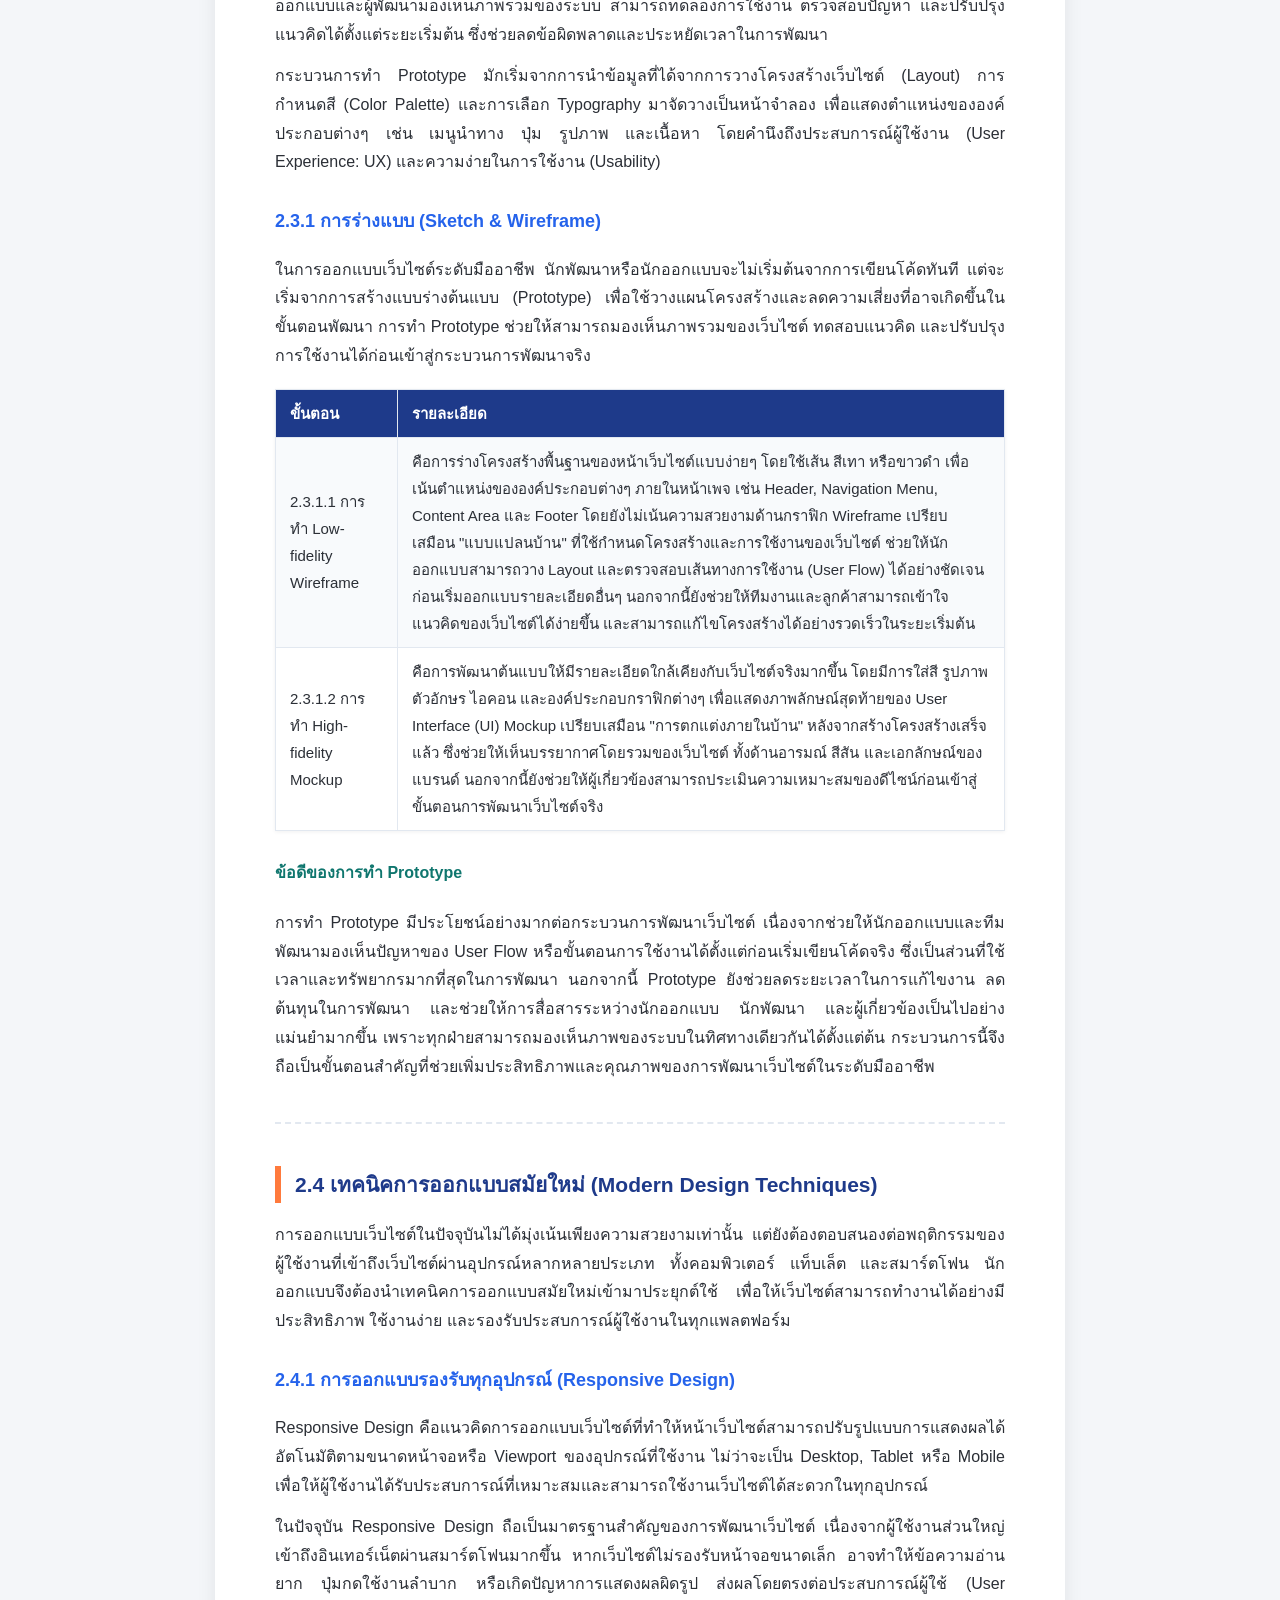
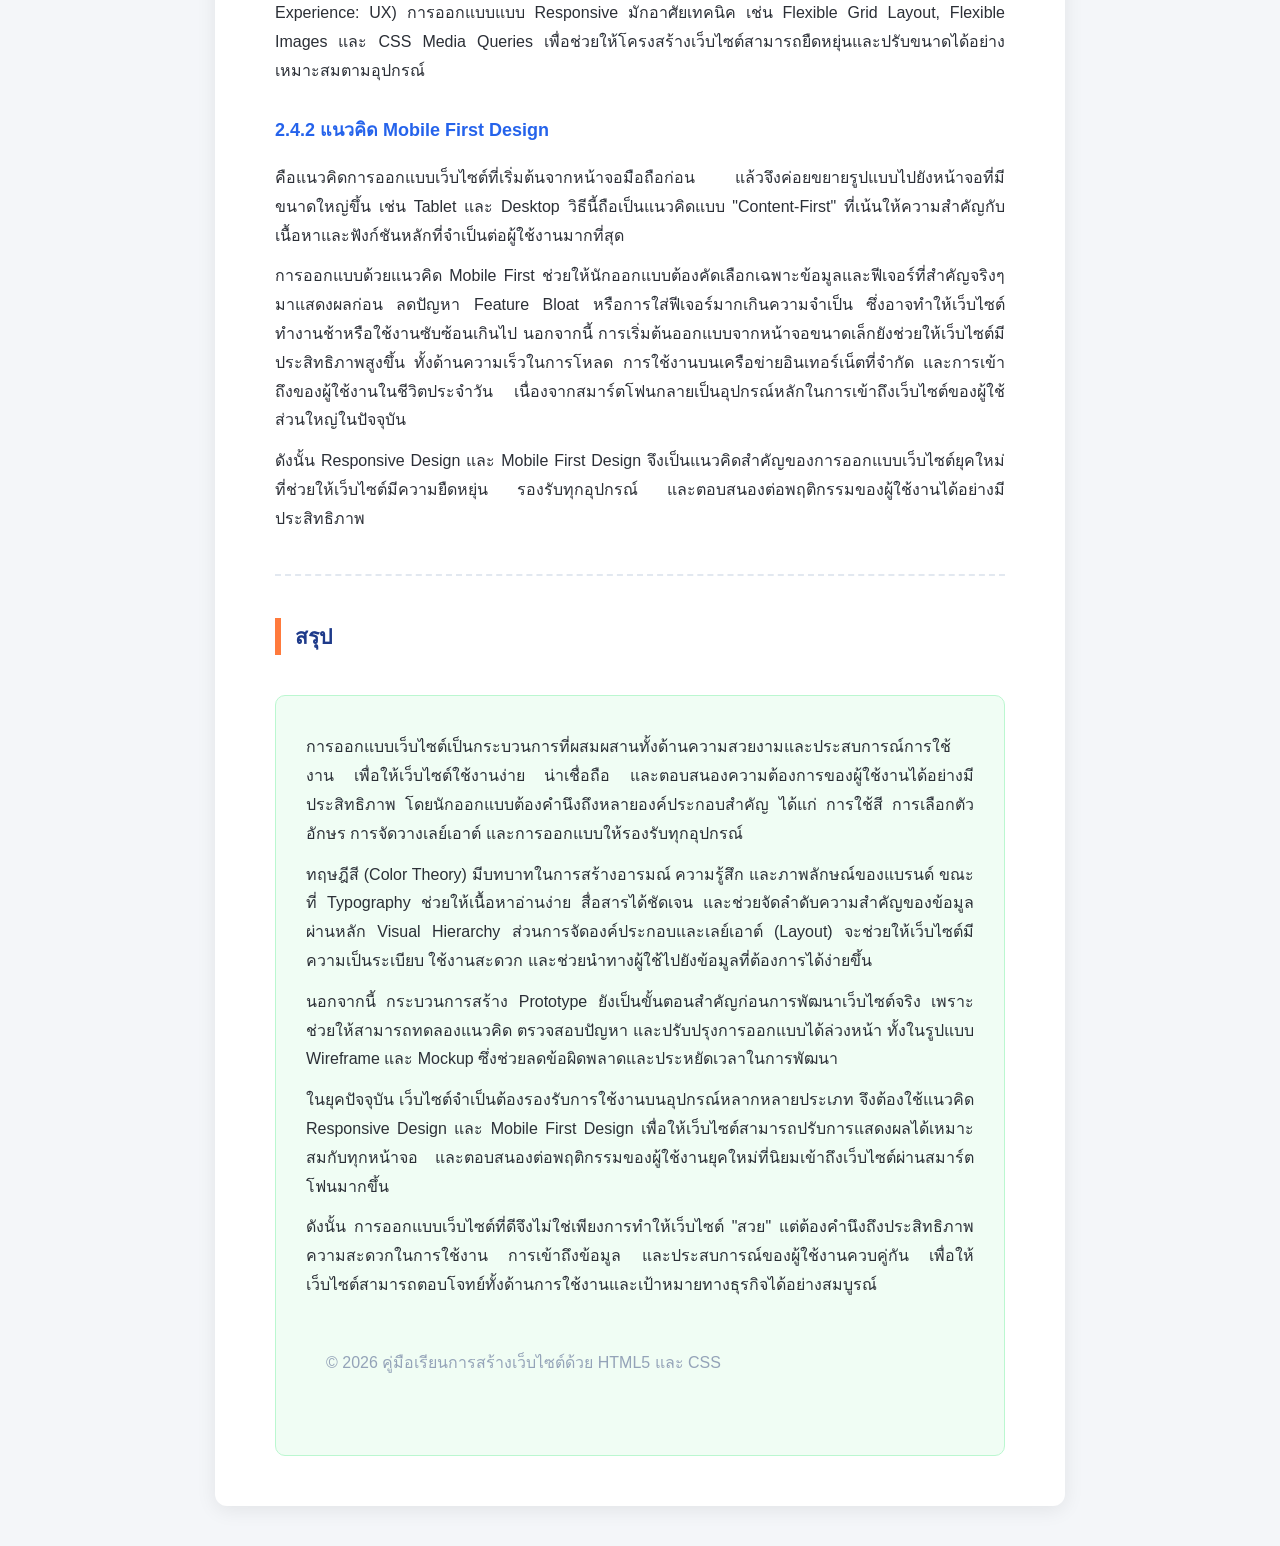
==== commit 73e6cb78: "Update lesson02.html" ====
--- a/lesson02.html
+++ b/lesson02.html
@@ -4,7 +4,7 @@
 <meta charset="UTF-8">
 <meta name="viewport" content="width=device-width, initial-scale=1.0">
 <title>บทที่ 2 หลักการออกแบบเว็บไซต์</title>
-<link rel="stylesheet" href="style.css">
+<link rel="stylesheet" href="Style.css">
 
 </head>
 <body>
@@ -137,4 +137,4 @@
 </footer>
 
 </body>
-</html>+</html>
--- a/Style.css
+++ b/Style.css
@@ -0,0 +1,588 @@
+/* =========================================================
+   GLOBAL RESET & BASE
+========================================================= */
+* { box-sizing: border-box; }
+
+body {
+    margin: 0;
+    font-family: "Tahoma", "Sarabun", sans-serif;
+    background-color: #f4f6f9;
+    color: #2b2f36;
+    line-height: 1.8;
+}
+
+a { color: inherit; text-decoration: none; }
+
+/* =========================================================
+   FLOATING BACK BUTTON (top-left corner)
+========================================================= */
+.btn-back-fixed {
+    position: fixed;
+    top: 20px;
+    left: 20px;
+    z-index: 200;
+    display: inline-flex;
+    align-items: center;
+    gap: 6px;
+    background: linear-gradient(135deg, #2563eb, #1e3a8a);
+    color: #fff !important;
+    padding: 10px 20px;
+    border-radius: 25px;
+    font-size: 14px;
+    font-weight: bold;
+    box-shadow: 0 3px 10px rgba(30,58,138,0.35);
+    transition: transform 0.15s ease, box-shadow 0.15s ease;
+}
+.btn-back-fixed:hover {
+    transform: translateY(-2px);
+    box-shadow: 0 5px 14px rgba(30,58,138,0.45);
+}
+
+/* =========================================================
+   SITE HEADER / NAVIGATION (all pages)
+========================================================= */
+.site-nav {
+    display: flex;
+    align-items: center;
+    justify-content: space-between;
+    flex-wrap: wrap;
+    gap: 12px;
+    background: linear-gradient(135deg, #1e3a8a, #2563eb);
+    padding: 16px 30px;
+    box-shadow: 0 3px 10px rgba(0,0,0,0.15);
+    position: sticky;
+    top: 0;
+    z-index: 100;
+}
+
+.site-nav .logo {
+    color: #fff;
+    font-size: 19px;
+    font-weight: bold;
+}
+
+.site-nav nav {
+    display: flex;
+    gap: 10px;
+    flex-wrap: wrap;
+}
+
+.site-nav nav a {
+    color: #fff;
+    background-color: rgba(255,255,255,0.12);
+    padding: 8px 16px;
+    border-radius: 20px;
+    font-size: 15px;
+    transition: background-color 0.2s ease, transform 0.15s ease;
+}
+
+.site-nav nav a:hover {
+    background-color: rgba(255,255,255,0.28);
+    transform: translateY(-1px);
+}
+
+/* =========================================================
+   PAGE CONTAINER
+========================================================= */
+.content {
+    max-width: 850px;
+    margin: 40px auto;
+    background-color: #ffffff;
+    padding: 50px 60px;
+    border-radius: 12px;
+    box-shadow: 0 4px 20px rgba(0,0,0,0.08);
+}
+
+.wide {
+    max-width: 1100px;
+}
+
+/* =========================================================
+   TYPOGRAPHY
+========================================================= */
+h1 {
+    text-align: center;
+    color: #ffffff;
+    background: linear-gradient(135deg, #ff7a3c, #ff4d6d);
+    padding: 25px 20px;
+    border-radius: 10px;
+    font-size: 26px;
+    margin: 0 0 35px 0;
+}
+
+h2 {
+    color: #1e3a8a;
+    border-left: 6px solid #ff7a3c;
+    padding-left: 14px;
+    margin-top: 42px;
+    font-size: 21px;
+}
+
+h3 {
+    color: #2563eb;
+    margin-top: 28px;
+    font-size: 18px;
+}
+
+h4 {
+    color: #0f766e;
+    margin-top: 20px;
+    font-size: 16px;
+}
+
+p {
+    text-align: justify;
+    margin: 12px 0;
+    font-size: 16px;
+}
+
+p.note {
+    background-color: #fff7ed;
+    border-left: 4px solid #f59e0b;
+    padding: 10px 16px;
+    border-radius: 6px;
+    font-style: italic;
+    color: #92400e;
+}
+
+ul, ol { font-size: 16px; padding-left: 30px; }
+li { margin-bottom: 8px; text-align: justify; }
+
+b, strong { color: #1e293b; }
+
+/* =========================================================
+   TABLES
+========================================================= */
+table {
+    width: 100%;
+    border-collapse: collapse;
+    margin: 18px 0 28px 0;
+    font-size: 15px;
+    box-shadow: 0 1px 4px rgba(0,0,0,0.06);
+}
+
+th, td {
+    border: 1px solid #e2e8f0;
+    padding: 10px 14px;
+    text-align: left;
+}
+
+th {
+    background-color: #1e3a8a;
+    color: #fff;
+}
+
+tr:nth-child(even) { background-color: #f8fafc; }
+tr:hover { background-color: #eef2ff; }
+
+/* demo table variant used in lesson 6 */
+.demo-table th { background-color: #4CAF50; color: #fff; }
+.demo-table tr:hover { background-color: #f1f1f1; cursor: pointer; }
+.demo-caption {
+    font-size: 13px;
+    color: #666;
+    margin-top: -10px;
+    margin-bottom: 20px;
+}
+
+/* =========================================================
+   CODE BLOCKS
+========================================================= */
+code {
+    background-color: #eef2f7;
+    color: #d6336c;
+    padding: 2px 6px;
+    border-radius: 4px;
+    font-family: "Consolas", "Courier New", monospace;
+    font-size: 14px;
+}
+
+pre {
+    border-radius: 10px;
+    overflow-x: auto;
+    margin: 15px 0 30px 0;
+    box-shadow: 0 3px 12px rgba(0,0,0,0.25);
+}
+
+pre code {
+    background: transparent;
+    color: inherit;
+    padding: 0;
+    display: block;
+    padding: 20px 25px;
+    font-size: 14px;
+    line-height: 1.6;
+}
+
+/* fallback dark theme for plain <pre class="code-block"> blocks (no hljs) */
+pre.code-block {
+    background-color: #1e1e2e;
+    color: #d4d4d4;
+    padding: 20px 25px;
+    font-family: "Consolas", "Courier New", monospace;
+    font-size: 14px;
+    line-height: 1.6;
+}
+pre.code-block .tag { color: #569cd6; }
+pre.code-block .attr { color: #9cdcfe; }
+pre.code-block .str { color: #ce9178; }
+pre.code-block .comment { color: #6a9955; }
+pre.code-block .prop { color: #9cdcfe; }
+pre.code-block .val { color: #ce9178; }
+
+/* =========================================================
+   IMAGES
+========================================================= */
+img {
+    max-width: 100%;
+    display: block;
+    margin: 20px auto;
+    border: 2px dashed #cbd5e1;
+    border-radius: 10px;
+    padding: 6px;
+    background-color: #f8fafc;
+}
+
+.img-placeholder { margin: 20px 0; text-align: center; }
+.img-caption {
+    text-align: center;
+    font-size: 14px;
+    color: #64748b;
+    font-style: italic;
+    margin-top: -10px;
+}
+
+/* =========================================================
+   CALLOUT BOXES
+========================================================= */
+.summary-box {
+    background-color: #f0fdf4;
+    border: 1px solid #bbf7d0;
+    border-radius: 10px;
+    padding: 25px 30px;
+    margin-top: 40px;
+}
+.summary-box h2 { color: #166534; border-left-color: #22c55e; margin-top: 0; }
+
+.example-label {
+    background-color: #fef3c7;
+    border-left: 5px solid #f59e0b;
+    padding: 12px 18px;
+    border-radius: 6px;
+    font-size: 15px;
+    margin: 25px 0 10px 0;
+}
+
+hr {
+    border: none;
+    border-top: 2px dashed #e2e8f0;
+    margin: 40px 0;
+}
+
+/* =========================================================
+   BACK BUTTON
+========================================================= */
+.back-nav {
+    text-align: center;
+    margin-top: 45px;
+}
+
+.btn-back {
+    display: inline-block;
+    background: linear-gradient(135deg, #2563eb, #1e3a8a);
+    color: #fff !important;
+    padding: 12px 30px;
+    border-radius: 25px;
+    font-size: 15px;
+    box-shadow: 0 3px 10px rgba(30,58,138,0.3);
+    transition: transform 0.15s ease, box-shadow 0.15s ease;
+}
+.btn-back:hover {
+    transform: translateY(-2px);
+    box-shadow: 0 5px 14px rgba(30,58,138,0.4);
+}
+
+/* =========================================================
+   SITE FOOTER
+========================================================= */
+.site-footer {
+    text-align: center;
+    color: #94a3b8;
+    font-size: 13px;
+    padding: 25px 20px 40px 20px;
+}
+
+/* =========================================================
+   HOME PAGE
+========================================================= */
+.page-header {
+    position: relative;
+    max-width: 1100px;
+    margin: 0 auto;
+    padding: 30px 30px 10px 30px;
+}
+
+.page-header .profile-btn {
+    position: absolute;
+    top: 30px;
+    right: 30px;
+    display: inline-block;
+    background-color: #14b8a6;
+    color: #fff !important;
+    padding: 10px 22px;
+    border-radius: 8px;
+    font-size: 14px;
+    font-weight: bold;
+    box-shadow: 0 2px 6px rgba(20,184,166,0.35);
+    transition: background-color 0.2s ease, transform 0.15s ease;
+}
+.page-header .profile-btn:hover {
+    background-color: #0d9488;
+    transform: translateY(-1px);
+}
+
+.page-header .login-btn {
+    position: absolute;
+    top: 30px;
+    left: 30px;
+    display: inline-block;
+    background-color: #2563eb;
+    color: #fff !important;
+    padding: 10px 22px;
+    border-radius: 8px;
+    font-size: 14px;
+    font-weight: bold;
+    box-shadow: 0 2px 6px rgba(37,99,235,0.35);
+    transition: background-color 0.2s ease, transform 0.15s ease;
+}
+.page-header .login-btn:hover {
+    background-color: #1d4ed8;
+    transform: translateY(-1px);
+}
+
+.page-header h1 {
+    background: none;
+    color: #1e293b;
+    padding: 0;
+    text-align: center;
+    font-size: 26px;
+    margin: 40px 0 10px 0;
+}
+
+.lesson-grid {
+    max-width: 1100px;
+    margin: 10px auto 60px auto;
+    padding: 0 30px;
+    display: grid;
+    grid-template-columns: repeat(3, 1fr);
+    gap: 22px;
+}
+
+.lesson-card {
+    background-color: #fff;
+    border-radius: 10px;
+    padding: 22px 22px 22px 22px;
+    box-shadow: 0 2px 8px rgba(0,0,0,0.06);
+    border: 1px solid #eef1f5;
+    display: flex;
+    flex-direction: column;
+    text-align: left;
+}
+
+@media (max-width: 900px) {
+    .lesson-grid { grid-template-columns: repeat(2, 1fr); }
+}
+
+@media (max-width: 600px) {
+    .lesson-grid { grid-template-columns: 1fr; }
+}
+
+.lesson-card h3 {
+    margin: 0 0 8px 0;
+    color: #2563eb;
+    font-size: 16px;
+}
+
+.lesson-card p {
+    margin: 0 0 18px 0;
+    font-size: 14px;
+    color: #64748b;
+    text-align: left;
+    flex-grow: 1;
+}
+
+.btn-enter {
+    display: block;
+    text-align: center;
+    background-color: #22c55e;
+    color: #fff !important;
+    padding: 10px 16px;
+    border-radius: 6px;
+    font-size: 14px;
+    font-weight: bold;
+    transition: background-color 0.2s ease;
+}
+.btn-enter:hover { background-color: #16a34a; }
+
+/* =========================================================
+   LOGIN PAGE
+========================================================= */
+.login-wrapper {
+    min-height: 100vh;
+    display: flex;
+    align-items: center;
+    justify-content: center;
+    padding: 20px;
+    background: linear-gradient(135deg, #1e3a8a, #2563eb);
+}
+
+.login-card {
+    background-color: #fff;
+    width: 100%;
+    max-width: 380px;
+    border-radius: 14px;
+    padding: 40px 34px;
+    box-shadow: 0 10px 30px rgba(0,0,0,0.25);
+    text-align: center;
+}
+
+.login-card .login-icon {
+    width: 70px;
+    height: 70px;
+    border-radius: 50%;
+    background: linear-gradient(135deg, #ff7a3c, #ff4d6d);
+    color: #fff;
+    font-size: 30px;
+    display: flex;
+    align-items: center;
+    justify-content: center;
+    margin: 0 auto 18px auto;
+}
+
+.login-card h1 {
+    background: none;
+    color: #1e293b;
+    padding: 0;
+    font-size: 22px;
+    margin: 0 0 6px 0;
+}
+
+.login-card .login-sub {
+    color: #64748b;
+    font-size: 14px;
+    margin: 0 0 26px 0;
+    text-align: center;
+}
+
+.login-field {
+    text-align: left;
+    margin-bottom: 18px;
+}
+
+.login-field label {
+    display: block;
+    font-size: 13px;
+    font-weight: bold;
+    color: #334155;
+    margin-bottom: 6px;
+}
+
+.login-field input {
+    width: 100%;
+    padding: 11px 14px;
+    border: 1px solid #cbd5e1;
+    border-radius: 8px;
+    font-size: 14px;
+    font-family: inherit;
+    outline: none;
+    transition: border-color 0.2s ease, box-shadow 0.2s ease;
+}
+
+.login-field input:focus {
+    border-color: #2563eb;
+    box-shadow: 0 0 0 3px rgba(37,99,235,0.15);
+}
+
+.btn-login {
+    display: block;
+    width: 100%;
+    background-color: #22c55e;
+    color: #fff !important;
+    border: none;
+    padding: 12px 16px;
+    border-radius: 8px;
+    font-size: 15px;
+    font-weight: bold;
+    cursor: pointer;
+    margin-top: 6px;
+    transition: background-color 0.2s ease;
+}
+.btn-login:hover { background-color: #16a34a; }
+
+.login-error {
+    display: none;
+    background-color: #fef2f2;
+    border: 1px solid #fecaca;
+    color: #b91c1c;
+    font-size: 13px;
+    padding: 10px 12px;
+    border-radius: 8px;
+    margin-bottom: 16px;
+    text-align: center;
+}
+
+.login-hint {
+    margin-top: 20px;
+    font-size: 12px;
+    color: #94a3b8;
+}
+
+/* =========================================================
+   PROFILE PAGE
+========================================================= */
+.profile-header {
+    text-align: center;
+    padding: 20px 0 10px 0;
+}
+.profile-avatar {
+    width: 130px;
+    height: 130px;
+    border-radius: 50%;
+    background: linear-gradient(135deg, #ff7a3c, #ff4d6d);
+    color: #fff;
+    font-size: 46px;
+    display: flex;
+    align-items: center;
+    justify-content: center;
+    margin: 0 auto 18px auto;
+    box-shadow: 0 4px 14px rgba(0,0,0,0.15);
+    border: none;
+    padding: 0;
+}
+.profile-name {
+    font-size: 22px;
+    font-weight: bold;
+    color: #1e293b;
+    margin: 0;
+}
+.profile-role {
+    color: #64748b;
+    font-size: 15px;
+    margin-top: 4px;
+}
+
+.info-table td:first-child {
+    width: 160px;
+    font-weight: bold;
+    color: #1e3a8a;
+    background-color: #f8fafc;
+}
+
+/* =========================================================
+   RESPONSIVE
+========================================================= */
+@media (max-width: 700px) {
+    .content { padding: 30px 22px; margin: 20px 14px; }
+    h1 { font-size: 22px; }
+    .site-nav { padding: 14px 18px; }
+}
